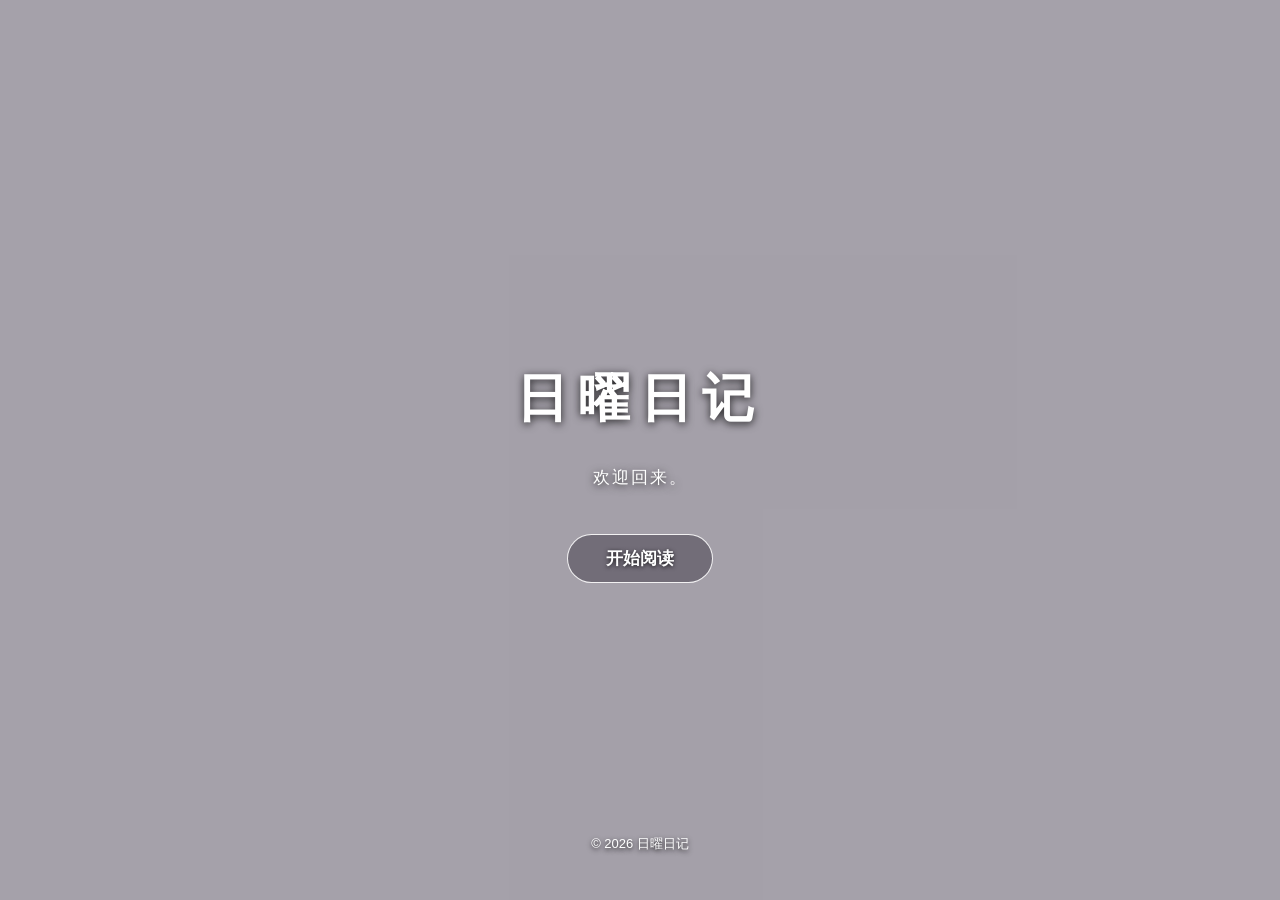
==== opening.html @ 3c40f22d "Upload website files" ====
<!DOCTYPE html>
<html lang="zh-CN">
<head>
    <meta charset="UTF-8">
    <meta name="viewport" content="width=device-width, initial-scale=1.0">
    <title>日曜日记</title>
    <link rel="stylesheet" href="style.css">
</head>
<body>

    <main class="opening-screen">

        <div class="opening-content">
            <h1>日曜日记</h1>
            <p>欢迎回来。</p>

            <button id="start-button">开始阅读</button>
        </div>

        <footer class="opening-footer">
            © 2026 日曜日记
        </footer>

    </main>

    <script src="main.js"></script>
</body>
</html>
---- style.css ----
/* 全局基础设置 */
* {
    box-sizing: border-box;
}

body {
    margin: 0;
    font-family: "Microsoft YaHei", sans-serif;
    background-color: #f5f2f8;
    color: #383044;
    line-height: 1.8;
}

/* 页面顶部 */
header {
    padding: 20px 40px;
    text-align: center;
    background-color: #e8e0f0;
}

header h1 {
    font-size: 42px;
    margin: 0;
    letter-spacing: 4px;
}

header p {
    margin-top: 12px;
    color: #746783;
}

/* 页面主要内容 */
main {
    max-width: 1000px;
    margin: 60px auto;
    padding: 40px;
    background-color: #ffffff;
    border-radius: 12px;
}

main h2 {
    font-size: 28px;
}

/* 页面底部 */
footer {
    padding: 25px;
    text-align: center;
    color: #8b8195;
    font-size: 14px;
}


/* 顶部导航栏 */
nav {
    margin-top: 20px;
    display: flex;
    justify-content: center;
    gap: 40px;
    margin-bottom: 20px;
}

nav a {
    color: #514460;
    text-decoration: none;
    font-size: 16px;
    transition: color 0.2s;
}

nav a:hover {
    color: #a17ac4;
}

.qq-button img {
    width: 30px;
    height: auto;
    transition: transform 0.2s;
}

.qq-button img:hover {
    transform: scale(1.05);
}




/* 开幕画面 */
.opening-screen {
    position: fixed;
    inset: 0;

    width: 100%;
    height: 100vh;
    min-height: 100%;

    /* 覆盖原本 main 的样式 */
    max-width: none;
    margin: 0;
    padding: 0;
    border-radius: 0;
    background-color: transparent;

    /* 背景图片 */
    background-image: url("images/opening-bg.jpg");
    background-size: cover;
    background-position: center;
    background-repeat: no-repeat;

    display: flex;
    flex-direction: column;
    justify-content: center;
    align-items: center;

    position: fixed;
    text-align: center;
    overflow: hidden;
    opacity: 1;
    transition: opacity 1.2s ease;
}

/* 背景遮罩：让文字更容易阅读 */
.opening-screen::before {
    content: "";
    position: absolute;
    inset: 0;
    background: rgba(15, 10, 25, 0.35);
    z-index: 0;
}

/* 标题内容 */
.opening-content {
    position: relative;
    z-index: 1;
    color: white;
    text-shadow: 0 2px 8px rgba(0, 0, 0, 0.8);
}

/* 网站标题 */
.opening-content h1 {
    font-family: "Microsoft YaHei", sans-serif;
    font-size: 52px;
    font-weight: 700;
    letter-spacing: 10px;
    margin-bottom: 18px;
}

/* 副标题 */
.opening-content p {
    font-size: 17px;
    font-weight: 500;
    letter-spacing: 2px;
    margin-bottom: 40px;
}

/* 开始按钮 */
#start-button {
    padding: 12px 38px;
    border: 1px solid rgba(255, 255, 255, 0.9);
    border-radius: 30px;
    background: rgba(20, 15, 30, 0.35);
    color: white;
    font-size: 17px;
    font-weight: 600;
    cursor: pointer;
    text-shadow: 0 1px 4px rgba(0, 0, 0, 0.8);
    transition: background-color 0.2s, transform 0.2s;
}

#start-button:hover {
    background: rgba(255, 255, 255, 0.25);
    transform: scale(1.05);
}

/* 底部版权 */
.opening-footer {
    position: absolute;
    z-index: 1;
    bottom: 20px;
    color: white;
    font-size: 13px;
    text-shadow: 0 2px 5px rgba(0, 0, 0, 0.9);
}
/* 开幕画面淡出 */
.opening-screen.fade-out {
    animation: opening-fade-out 1.2s ease forwards;
    pointer-events: none;
}

@keyframes opening-fade-out {
    from {
        opacity: 1;
    }

    to {
        opacity: 0;
    }
}

/* 首页淡入动画 */
body.home-page {
    opacity: 0;
    animation: home-fade-in 1.2s ease forwards;
}

/* 定义淡入过程 */
@keyframes home-fade-in {
    from {
        opacity: 0;
    }

    to {
        opacity: 1;
    }
}

/* 开幕画面淡入 */
.opening-screen {
    opacity: 0;
    animation: opening-fade-in 1.5s ease forwards;
}

/* 定义淡入过程 */
@keyframes opening-fade-in {
    from {
        opacity: 0;
    }

    to {
        opacity: 1;
    }
}
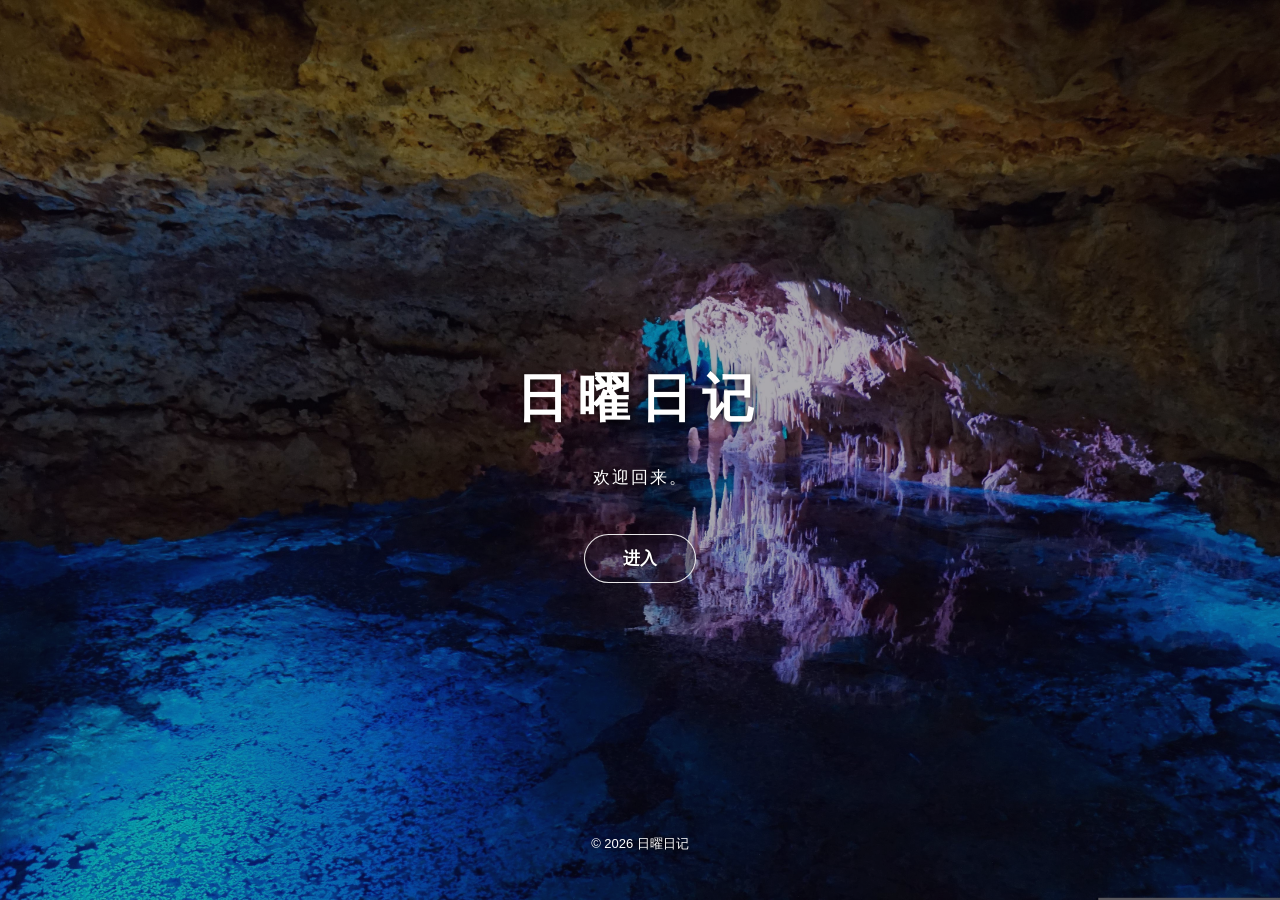
==== commit 81284f94: "Add files via upload" ====
--- a/opening.html
+++ b/opening.html
@@ -15,7 +15,7 @@
             <h1>日曜日记</h1>
             <p>欢迎回来。</p>
 
-            <button id="start-button">开始阅读</button>
+            <button id="start-button">进入</button>
         </div>
 
         <footer class="opening-footer">
--- a/style.css
+++ b/style.css
@@ -35,7 +35,7 @@
     max-width: 1000px;
     margin: 60px auto;
     padding: 40px;
-    background-color: #ffffff;
+    background-color: transparent;
     border-radius: 12px;
 }
 
@@ -75,6 +75,7 @@
 .qq-button img {
     width: 30px;
     height: auto;
+    border-radius: 8px;
     transition: transform 0.2s;
 }
 
@@ -229,4 +230,12 @@
     to {
         opacity: 1;
     }
+}
+
+/* 独立内容卡片 */
+.content-box {
+    background-color: #ffffff;
+    padding: 40px;
+    border-radius: 12px;
+    margin-bottom: 30px;
 }
